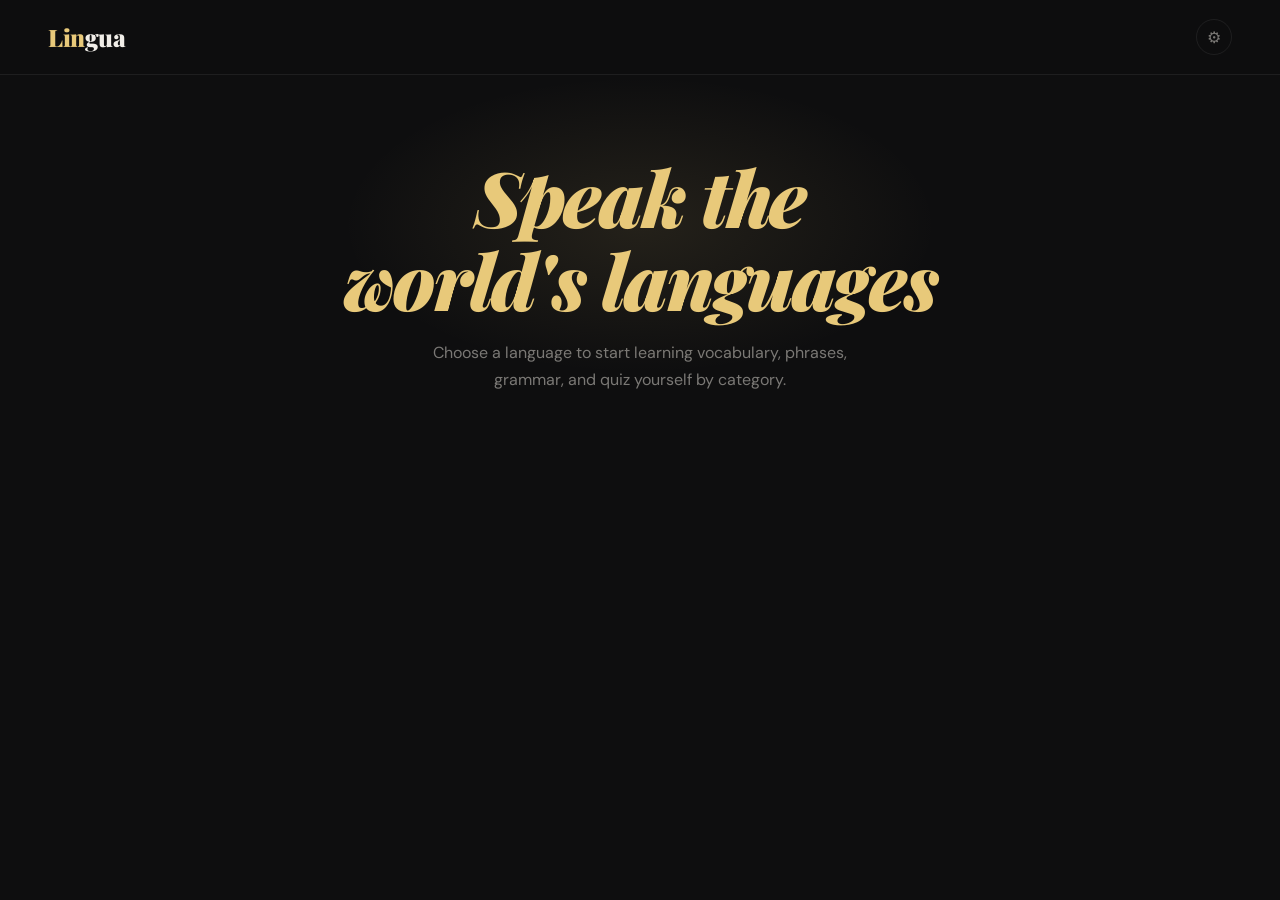
==== main/index.html @ 08e31d97 "Bob Bob" ====
<!DOCTYPE html>
<html lang="en">

<head>
  <meta charset="UTF-8">
  <meta name="viewport" content="width=device-width, initial-scale=1.0">
  <title>Lingua — Learn Languages</title>
  <link href="https://fonts.googleapis.com/css2?family=Playfair+Display:ital,wght@0,400;0,700;0,900;1,400;1,700&family=DM+Sans:wght@300;400;500;600&display=swap" rel="stylesheet">
  <link rel="stylesheet" href="stylesheet.css">
  <script src="languages/spanish.js"></script>
  <script src="languages/french.js"></script>
  <script src="languages/german.js"></script>
  <script src="languages/russian.js"></script>
  <script src="languages/ukrainian.js"></script>
  <script src="languages/italian.js"></script>
  <script src="app.js"></script>
</head>

<body>
  <style src="stylesheet.css"></style>
  <nav>
    <div class="logo"><span id="logoLin">Lin</span><span id="logoGua">gua</span></div>
    <div class="nav-langs" id="navLangs"></div>
    <button class="settings-btn" id="settingsBtn" title="Settings">⚙</button>
  </nav>

  <main>
    <section class="hero">
      <h1><em>Speak the <br>world's languages</em></h1>
      <p>Choose a language to start learning vocabulary, phrases, grammar, and quiz yourself by category.</p>
    </section>

    <div class="lang-picker" id="langPicker"></div>

    <div id="lesson-area">
      <div class="tabs">
        <button class="tab active" data-tab="vocab">Vocabulary</button>
        <button class="tab" data-tab="phrases">Phrases</button>
        <button class="tab" data-tab="grammar">Grammar</button>
        <button class="tab" data-tab="path">Learning Path</button>
        <button class="tab" data-tab="quiz">Quiz</button>
      </div>

      <div class="tab-panel active" id="tab-vocab">
        <div class="section-title" id="vocabTitle"></div>
        <div class="cat-filter" id="vocabCatFilter"></div>
        <div class="vocab-count" id="vocabCount"></div>
        <div class="vocab-grid" id="vocabGrid"></div>
        <p class="vocab-hint">💡 Click any card to reveal the English translation</p>
      </div>

      <div class="tab-panel" id="tab-phrases">
        <div class="section-title" id="phrasesTitle"></div>
        <div class="cat-filter" id="phrasesCatFilter"></div>
        <div class="phrases-list" id="phrasesList"></div>
      </div>

      <div class="tab-panel" id="tab-grammar">
        <div class="section-title" id="grammarTitle"></div>
        <div class="grammar-section" id="grammarSection"></div>
      </div>

      <div class="tab-panel" id="tab-path">
        <div class="section-title" id="pathTitle"></div>
        <div id="pathContent"></div>
      </div>

      <div class="tab-panel" id="tab-quiz">
        <div class="section-title" id="quizTitle"></div>
        <div class="quiz-setup" id="quizSetup">
          <div class="quiz-setup-label">Choose categories to quiz</div>
          <div class="quiz-cat-grid" id="quizCatGrid"></div>
          <div class="quiz-meta" id="quizMeta"></div>
          <button class="btn-start-quiz" id="btnStartQuiz" onclick="startQuiz()">Start Quiz →</button>
        </div>
        <div class="quiz-active" id="quizActive">
          <div class="quiz-wrap">
            <div class="quiz-header">
              <span class="quiz-progress-text" id="quizProgressText"></span>
              <span class="quiz-progress-text" id="quizScoreLive">Score: 0</span>
            </div>
            <div class="quiz-progress-bar">
              <div class="quiz-progress-fill" id="quizProgressFill" style="width:0%"></div>
            </div>
            <div class="quiz-question">
              <div class="quiz-prompt">Translate this word</div>
              <div class="quiz-category-badge" id="quizCatBadge"></div>
              <div class="quiz-word" id="quizWord"></div>
            </div>
            <div class="quiz-options" id="quizOptions"></div>
            <div class="quiz-feedback" id="quizFeedback"></div>
            <button class="btn-next" id="btnNext">Next →</button>
          </div>
        </div>
        <div class="quiz-result" id="quizResult">
          <div class="result-emoji" id="resultEmoji"></div>
          <div class="result-score" id="resultScore"></div>
          <div class="result-label" id="resultLabel"></div>
          <button class="btn-retry" onclick="backToSetup()">← Change Categories</button>
        </div>
      </div>
    </div>
  </main>

  <!-- Settings Panel -->
  <div class="settings-overlay" id="settingsOverlay">
    <div class="settings-panel" id="settingsPanel">
      <div class="settings-header">
        <div class="settings-title">⚙ Settings</div>
        <button class="settings-close" onclick="closeSettings()">✕</button>
      </div>

      <div class="settings-section">
        <div class="settings-section-label">Font Size</div>
        <div class="settings-slider-row">
          <span>A</span>
          <input type="range" class="settings-slider" id="fontSizeSlider" min="0.75" max="1.25" step="0.05" value="1">
          <span style="font-size:1.2rem">A</span>
        </div>
      </div>

      <div class="settings-section">
        <div class="settings-section-label">Body Font</div>
        <div class="settings-chips" id="fontChips">
          <button class="settings-chip active" data-font="'DM Sans', sans-serif">DM Sans</button>
          <button class="settings-chip" data-font="'Inter', sans-serif">Inter</button>
          <button class="settings-chip" data-font="'Georgia', serif">Georgia</button>
          <button class="settings-chip" data-font="'Courier New', monospace">Mono</button>
          <button class="settings-chip" data-font="Jetbrains Mono, monospace">Jetbrains Mono</button>
          <button class="settings-chip" data-font="system-ui, sans-serif">System</button>
        </div>
      </div>

      <div class="settings-section">
        <div class="settings-section-label"> <em>Highlight Color</em> </div>
        <div class="settings-swatches" id="highlightSwatches">
          <div class="settings-swatch active" data-target="highlight" style="background:#f07d6a" data-color="#f07d6a"></div>
          <div class="settings-swatch" data-target="highlight" style="background:#c72626" data-color="#c72626"></div>
          <div class="settings-swatch" data-target="highlight" style="background:#d97415" data-color="#d97415"></div>
          <div class="settings-swatch" data-target="highlight" style="background:#e8c97a" data-color="#e8c97a"></div>
          <div class="settings-swatch" data-target="highlight" style="background:#6fcf97" data-color="#6fcf97"></div>
          <div class="settings-swatch" data-target="highlight" style="background:#1dd269" data-color="#1dd269"></div>
          <div class="settings-swatch" data-target="highlight" style="background:#7ec8e3" data-color="#7ec8e3"></div>
          <div class="settings-swatch" data-target="highlight" style="background:#1993c0" data-color="#1993c0"></div>
          <div class="settings-swatch" data-target="highlight" style="background:#341da4" data-color="#341da4"></div>
          <div class="settings-swatch" data-target="highlight" style="background:#9b8ede" data-color="#9b8ede"></div>
          <div class="settings-swatch" data-target="highlight" style="background:#e3e3e3" data-color="#e3e3e3"></div>
          <div class="settings-swatch" data-target="highlight" style="background:#6b6b6b" data-color="#6b6b6b"></div>
        </div>
        <div class="settings-color-row">
          <label>Custom Color</label>
          <input type="color" class="settings-color-input" id="highlightColorPicker" value="#e8c97a">
        </div>
      </div>

      <div class="settings-section">
        <div class="settings-section-label"> <em>Accent Color</em> </div>
        <div class="settings-swatches" id="accentSwatches">
          <div class="settings-swatch active" data-target="accent" style="background:#f07d6a" data-color="#f07d6a"></div>
          <div class="settings-swatch" data-target="accent" style="background:#c72626" data-color="#c72626"></div>
          <div class="settings-swatch" data-target="accent" style="background:#d97415" data-color="#d97415"></div>
          <div class="settings-swatch" data-target="accent" style="background:#e8c97a" data-color="#e8c97a"></div>
          <div class="settings-swatch" data-target="accent" style="background:#6fcf97" data-color="#6fcf97"></div>
          <div class="settings-swatch" data-target="accent" style="background:#1dd269" data-color="#1dd269"></div>
          <div class="settings-swatch" data-target="accent" style="background:#7ec8e3" data-color="#7ec8e3"></div>
          <div class="settings-swatch" data-target="accent" style="background:#1993c0" data-color="#1993c0"></div>
          <div class="settings-swatch" data-target="accent" style="background:#341da4" data-color="#341da4"></div>
          <div class="settings-swatch" data-target="accent" style="background:#9b8ede" data-color="#9b8ede"></div>
          <div class="settings-swatch" data-target="accent" style="background:#e3e3e3" data-color="#e3e3e3"></div>
          <div class="settings-swatch" data-target="accent" style="background:#6b6b6b" data-color="#6b6b6b"></div>
        </div>
        <div class="settings-color-row">
          <label>Custom Color</label>
          <input type="color" class="settings-color-input" id="accentColorPicker" value="#e8c97a">
        </div>
      </div>

      <button class="settings-reset" onclick="resetSettings()">↺ Reset to defaults</button>
    </div>
  </div>

  <!-- Unit Quiz Overlay -->
  <div class="unit-quiz-overlay" id="unitQuizOverlay">
    <div class="unit-quiz-panel">
      <button class="uq-close" onclick="closeUnitQuiz()">✕</button>
      <div class="uq-header">
        <div class="uq-icon" id="uqIcon"></div>
        <div class="uq-title" id="uqTitle"></div>
        <div class="uq-subtitle" id="uqSubtitle"></div>
      </div>
      <div class="uq-progress-bar">
        <div class="uq-progress-fill" id="uqProgressFill" style="width:0%"></div>
      </div>

      <div id="uqQuestionArea">
        <div class="uq-q-label" id="uqQLabel"></div>
        <div class="uq-word" id="uqWord"></div>
        <div class="uq-options" id="uqOptions"></div>
        <div class="uq-feedback" id="uqFeedback"></div>
        <button class="uq-next" id="uqNext">Next →</button>
      </div>

      <div class="uq-result" id="uqResult">
        <div class="uq-result-emoji" id="uqResultEmoji"></div>
        <div class="uq-result-score" id="uqResultScore"></div>
        <div class="uq-result-msg" id="uqResultMsg"></div>
        <div class="uq-result-actions">
          <button class="uq-btn-pass" id="uqBtnPass" style="display:none">✓ Mark Complete</button>
          <button class="uq-btn-retry" onclick="retryUnitQuiz()">↩ Try Again</button>
        </div>
      </div>
    </div>
  </div>
  <div class="path-modal-overlay" id="pathModalOverlay">
    <div class="path-modal" id="pathModal">
      <button class="path-modal-close" onclick="closePathModal()">✕</button>
      <div class="path-modal-icon" id="pmIcon"></div>
      <div class="path-modal-title" id="pmTitle"></div>
      <div class="path-modal-section" id="pmSection"></div>
      <div class="path-modal-desc" id="pmDesc"></div>
      <div class="path-modal-skills" id="pmSkills"></div>
      <button class="path-modal-cta" id="pmCta"></button>
    </div>
  </div>

  <script src="main.js"></script>
</body>

</html>
---- main/stylesheet.css ----
:root {
    --bg: #0e0e0f;
    --surface: #161618;
    --surface2: #1e1e21;
    --border: rgba(255, 255, 255, 0.07);
    --text: #f0ede8;
    --muted: #7a7875;
    --accent: #e8c97a;
    --accent2: #c4a44e;
    /* themeable colors */
    --logo-color: #e8c97a;
    --hero-em-color: #e8c97a;
    --hero-glow: rgba(232, 201, 122, 0.10);
    /* font scale */
    --font-scale: 1;
    /* body font */
    --body-font: 'DM Sans', sans-serif;
}

* {
    margin: 0;
    padding: 0;
    box-sizing: border-box;
}

body {
    background: var(--bg);
    color: var(--text);
    font-family: var(--body-font);
    font-size: calc(1rem * var(--font-scale));
    min-height: 100vh;
    overflow-x: hidden;
}

/* ═══════════════════════════════════════════
       SETTINGS PANEL
    ═══════════════════════════════════════════ */
.settings-btn {
    background: transparent;
    border: 1px solid var(--border);
    color: var(--muted);
    width: 36px;
    height: 36px;
    border-radius: 50%;
    cursor: pointer;
    font-size: 1rem;
    display: flex;
    align-items: center;
    justify-content: center;
    flex-shrink: 0;
    transition: all 0.2s;
}

.settings-btn:hover {
    border-color: var(--accent);
    color: var(--accent);
}

.settings-overlay {
    display: none;
    position: fixed;
    inset: 0;
    background: rgba(0, 0, 0, 0.6);
    backdrop-filter: blur(8px);
    z-index: 600;
    align-items: flex-start;
    justify-content: flex-end;
    padding: 4.5rem 1.5rem 0;
}

.settings-overlay.open {
    display: flex;
}

.settings-panel {
    background: var(--surface);
    border: 1px solid rgba(255, 255, 255, 0.1);
    border-radius: 20px;
    width: 640px;
    max-height: calc(100vh - 6rem);
    overflow-y: auto;
    padding: 1.6rem;
    animation: fadeUp 0.22s ease both;
}

.settings-header {
    display: flex;
    align-items: center;
    justify-content: space-between;
    margin-bottom: 1.6rem;
}

.settings-title {
    font-family: 'Playfair Display', serif;
    font-size: 1.15rem;
    font-weight: 700;
}

.settings-close {
    background: var(--surface2);
    border: 1px solid var(--border);
    color: var(--muted);
    width: 28px;
    height: 28px;
    border-radius: 50%;
    cursor: pointer;
    font-size: 0.85rem;
    display: flex;
    align-items: center;
    justify-content: center;
    transition: all 0.18s;
}

.settings-close:hover {
    color: var(--text);
}

.settings-section {
    margin-bottom: 1.5rem;
}

.settings-section-label {
    font-size: 0.68rem;
    font-weight: 700;
    letter-spacing: 0.14em;
    text-transform: uppercase;
    color: var(--muted);
    margin-bottom: 0.8rem;
}

/* font size slider */
.settings-slider-row {
    display: flex;
    align-items: center;
    gap: 0.8rem;
}

.settings-slider-row span {
    font-size: 0.78rem;
    color: var(--muted);
    min-width: 28px;
}

.settings-slider {
    flex: 1;
    -webkit-appearance: none;
    appearance: none;
    height: 4px;
    background: var(--surface2);
    border-radius: 2px;
    outline: none;
    cursor: pointer;
}

.settings-slider::-webkit-slider-thumb {
    -webkit-appearance: none;
    width: 16px;
    height: 16px;
    border-radius: 50%;
    background: var(--accent);
    cursor: pointer;
    border: 2px solid var(--bg);
}

/* font style chips */
.settings-chips {
    display: flex;
    flex-wrap: wrap;
    gap: 0.4rem;
}

.settings-chip {
    background: var(--surface2);
    border: 1px solid var(--border);
    color: var(--muted);
    font-family: var(--body-font);
    font-size: 0.78rem;
    padding: 0.35rem 0.8rem;
    border-radius: 100px;
    cursor: pointer;
    transition: all 0.18s;
}

.settings-chip:hover {
    color: var(--text);
    border-color: rgba(255, 255, 255, 0.2);
}

.settings-chip.active {
    border-color: var(--accent);
    color: var(--accent);
    background: rgba(232, 201, 122, 0.08);
}

/* color swatches */
.settings-swatches {
    display: flex;
    flex-wrap: wrap;
    gap: 0.5rem;
}

.settings-swatch {
    width: 28px;
    height: 28px;
    border-radius: 50%;
    cursor: pointer;
    border: 2px solid transparent;
    transition: transform 0.15s, border-color 0.15s;
    flex-shrink: 0;
}

.settings-swatch:hover {
    transform: scale(1.15);
}

.settings-swatch.active {
    border-color: white;
}

/* color input row */
.settings-color-row {
    display: flex;
    align-items: center;
    gap: 0.6rem;
    margin-top: 0.5rem;
}

.settings-color-row label {
    font-size: 0.78rem;
    color: var(--muted);
    flex: 1;
}

.settings-color-input {
    width: 32px;
    height: 32px;
    border-radius: 8px;
    border: 1px solid var(--border);
    padding: 0;
    cursor: pointer;
    background: none;
}

.settings-reset {
    width: 100%;
    background: transparent;
    border: 1px solid var(--border);
    color: var(--muted);
    font-family: var(--body-font);
    font-size: 0.82rem;
    font-weight: 600;
    padding: 0.6rem;
    border-radius: 10px;
    cursor: pointer;
    transition: all 0.18s;
    margin-top: 0.5rem;
}

.settings-reset:hover {
    border-color: rgba(255, 255, 255, 0.2);
    color: var(--text);
}

/* ═══════════════════════════════════════════
       UNIT QUIZ (path node quiz)
    ═══════════════════════════════════════════ */
.unit-quiz-overlay {
    display: none;
    position: fixed;
    inset: 0;
    background: rgba(0, 0, 0, 0.75);
    backdrop-filter: blur(8px);
    z-index: 550;
    align-items: center;
    justify-content: center;
    padding: 1.5rem;
}

.unit-quiz-overlay.open {
    display: flex;
}

.unit-quiz-panel {
    background: var(--surface);
    border: 1px solid rgba(232, 201, 122, 0.2);
    border-radius: 24px;
    width: 100%;
    max-width: 500px;
    max-height: 90vh;
    overflow-y: auto;
    padding: 2rem;
    position: relative;
    animation: fadeUp 0.25s ease both;
}

.uq-close {
    position: absolute;
    top: 1rem;
    right: 1rem;
    background: var(--surface2);
    border: 1px solid var(--border);
    color: var(--muted);
    width: 32px;
    height: 32px;
    border-radius: 50%;
    cursor: pointer;
    font-size: 1rem;
    display: flex;
    align-items: center;
    justify-content: center;
    transition: all 0.18s;
}

.uq-close:hover {
    color: var(--text);
}

.uq-header {
    text-align: center;
    margin-bottom: 1.6rem;
}

.uq-icon {
    font-size: 2.2rem;
    margin-bottom: 0.4rem;
}

.uq-title {
    font-family: 'Playfair Display', serif;
    font-size: 1.3rem;
    font-weight: 700;
    margin-bottom: 0.2rem;
}

.uq-subtitle {
    font-size: 0.8rem;
    color: var(--muted);
}

.uq-progress-bar {
    height: 5px;
    background: var(--surface2);
    border-radius: 3px;
    margin-bottom: 1.6rem;
    overflow: hidden;
}

.uq-progress-fill {
    height: 100%;
    background: linear-gradient(90deg, var(--accent2), var(--accent));
    border-radius: 3px;
    transition: width 0.3s ease;
}

.uq-q-label {
    font-size: 0.72rem;
    font-weight: 600;
    letter-spacing: 0.1em;
    text-transform: uppercase;
    color: var(--muted);
    margin-bottom: 0.5rem;
}

.uq-word {
    font-family: 'Playfair Display', serif;
    font-size: 2rem;
    font-weight: 700;
    margin-bottom: 1.2rem;
    text-align: center;
}

.uq-options {
    display: grid;
    grid-template-columns: 1fr 1fr;
    gap: 0.65rem;
    margin-bottom: 1rem;
}

.uq-opt {
    background: var(--surface2);
    border: 1px solid var(--border);
    color: var(--text);
    font-family: var(--body-font);
    font-size: 0.88rem;
    font-weight: 500;
    padding: 0.85rem 1rem;
    border-radius: 12px;
    cursor: pointer;
    transition: all 0.15s;
    text-align: left;
}

.uq-opt:hover:not(:disabled) {
    border-color: rgba(232, 201, 122, 0.4);
    background: var(--surface);
}

.uq-opt.correct {
    border-color: #6fcf97;
    background: rgba(111, 207, 151, 0.12);
    color: #6fcf97;
}

.uq-opt.wrong {
    border-color: #eb5757;
    background: rgba(235, 87, 87, 0.12);
    color: #eb5757;
}

.uq-opt:disabled {
    cursor: default;
}

.uq-feedback {
    text-align: center;
    min-height: 1.3rem;
    font-size: 0.85rem;
    color: var(--muted);
    margin-bottom: 0.6rem;
}

.uq-feedback.good {
    color: #6fcf97;
}

.uq-feedback.bad {
    color: #eb5757;
}

.uq-next {
    display: none;
    width: 100%;
    background: var(--accent);
    color: var(--bg);
    border: none;
    border-radius: 12px;
    font-family: var(--body-font);
    font-size: 0.95rem;
    font-weight: 700;
    padding: 0.9rem;
    cursor: pointer;
    transition: background 0.2s;
}

.uq-next:hover {
    background: var(--accent2);
}

/* result screen */
.uq-result {
    display: none;
    text-align: center;
    padding: 1rem 0;
}

.uq-result.visible {
    display: block;
}

.uq-result-emoji {
    font-size: 3rem;
    margin-bottom: 0.8rem;
}

.uq-result-score {
    font-family: 'Playfair Display', serif;
    font-size: 2.2rem;
    font-weight: 900;
    color: var(--accent);
    margin-bottom: 0.3rem;
}

.uq-result-msg {
    color: var(--muted);
    font-size: 0.9rem;
    margin-bottom: 1.6rem;
}

.uq-result-actions {
    display: flex;
    gap: 0.7rem;
    justify-content: center;
    flex-wrap: wrap;
}

.uq-btn-pass {
    background: var(--accent);
    color: var(--bg);
    border: none;
    border-radius: 12px;
    font-family: var(--body-font);
    font-size: 0.9rem;
    font-weight: 700;
    padding: 0.8rem 1.6rem;
    cursor: pointer;
    transition: background 0.2s;
}

.uq-btn-pass:hover {
    background: var(--accent2);
}

.uq-btn-retry {
    background: transparent;
    border: 1px solid var(--accent);
    color: var(--accent);
    border-radius: 12px;
    font-family: var(--body-font);
    font-size: 0.9rem;
    font-weight: 600;
    padding: 0.8rem 1.6rem;
    cursor: pointer;
    transition: all 0.2s;
}

.uq-btn-retry:hover {
    background: rgba(232, 201, 122, 0.08);
}

@media (max-width: 480px) {
    .uq-options {
        grid-template-columns: 1fr;
    }
}

nav {
    display: flex;
    align-items: center;
    justify-content: space-between;
    padding: 1.2rem 3rem;
    border-bottom: 1px solid var(--border);
    position: sticky;
    top: 0;
    z-index: 100;
    background: rgba(14, 14, 15, 0.94);
    backdrop-filter: blur(16px);
    gap: 1rem;
}

.logo {
    font-family: 'Playfair Display', serif;
    font-size: 1.5rem;
    font-weight: 900;
    letter-spacing: -0.02em;
    flex-shrink: 0;
}

#logoLin {
    color: var(--logo-color);
}

#logoGua {
    color: var(--text);
}

.nav-langs {
    display: flex;
    gap: 0.4rem;
    flex-wrap: wrap;
}

.nav-lang-btn {
    background: transparent;
    border: 1px solid var(--border);
    color: var(--muted);
    font-family: 'DM Sans', sans-serif;
    font-size: 0.8rem;
    font-weight: 500;
    padding: 0.4rem 0.9rem;
    border-radius: 100px;
    cursor: pointer;
    transition: all 0.2s;
}

.nav-lang-btn:hover,
.nav-lang-btn.active {
    border-color: var(--accent);
    color: var(--accent);
    background: rgba(232, 201, 122, 0.08);
}

.hero {
    text-align: center;
    padding: 5rem 2rem 3rem;
    position: relative;
}

.hero::before {
    content: '';
    position: absolute;
    top: 0;
    left: 50%;
    transform: translateX(-50%);
    width: 600px;
    height: 300px;
    background: radial-gradient(ellipse, var(--hero-glow) 0%, transparent 70%);
    pointer-events: none;
}

.hero-eyebrow {
    font-size: 0.75rem;
    font-weight: 600;
    letter-spacing: 0.18em;
    text-transform: uppercase;
    color: var(--accent);
    margin-bottom: 1.2rem;
}

.hero h1 {
    font-family: 'Playfair Display', serif;
    font-size: clamp(2.6rem, 6vw, 4.8rem);
    font-weight: 900;
    line-height: 1.07;
    letter-spacing: -0.03em;
    margin-bottom: 1.2rem;
}

.hero h1 em {
    font-style: italic;
    color: var(--hero-em-color);
}

.hero p {
    font-size: 1rem;
    color: var(--muted);
    max-width: 460px;
    margin: 0 auto 2.5rem;
    line-height: 1.7;
}

.lang-picker {
    display: flex;
    justify-content: center;
    gap: 1.1rem;
    flex-wrap: wrap;
    margin-bottom: 3.5rem;
}

.lang-card {
    background: var(--surface);
    border: 1px solid var(--border);
    border-radius: 20px;
    padding: 1.6rem 2.2rem;
    cursor: pointer;
    transition: all 0.25s;
    text-align: center;
    min-width: 145px;
    position: relative;
    overflow: hidden;
}

.lang-card::before {
    content: '';
    position: absolute;
    inset: 0;
    background: linear-gradient(135deg, rgba(232, 201, 122, 0.08), transparent);
    opacity: 0;
    transition: opacity 0.25s;
}

.lang-card:hover {
    border-color: var(--accent);
    transform: translateY(-3px);
}

.lang-card:hover::before {
    opacity: 1;
}

.lang-card.selected {
    border-color: var(--accent);
    background: #0e0e0e;
}

.lang-card.selected::before {
    opacity: 1;
}

.lang-flag {
    font-size: 2.6rem;
    margin-bottom: 0.5rem;
    display: block;
}

.lang-name {
    font-family: 'Playfair Display', serif;
    font-size: 1.05rem;
    font-weight: 700;
}

.lang-native {
    font-size: 0.75rem;
    color: var(--muted);
    margin-top: 0.2rem;
}

#lesson-area {
    max-width: 960px;
    margin: 0 auto;
    padding: 0 2rem 6rem;
    display: none;
}

#lesson-area.visible {
    display: block;
}

.section-title {
    font-family: 'Playfair Display', serif;
    font-size: 1.7rem;
    font-weight: 700;
    margin-bottom: 1.4rem;
}

.section-title span {
    color: var(--accent);
}

.tabs {
    display: flex;
    gap: 0.3rem;
    border-bottom: 1px solid var(--border);
    margin-bottom: 2.5rem;
    overflow-x: auto;
}

.tab {
    background: transparent;
    border: none;
    color: var(--muted);
    font-family: 'DM Sans', sans-serif;
    font-size: 0.88rem;
    font-weight: 500;
    padding: 0.75rem 1.3rem;
    cursor: pointer;
    border-bottom: 2px solid transparent;
    margin-bottom: -1px;
    transition: all 0.2s;
    white-space: nowrap;
}

.tab:hover {
    color: var(--text);
}

.tab.active {
    color: var(--accent);
    border-bottom-color: var(--accent);
}

.cat-filter {
    display: flex;
    gap: 0.5rem;
    flex-wrap: wrap;
    margin-bottom: 1.8rem;
}

.cat-btn {
    background: var(--surface);
    border: 1px solid var(--border);
    color: var(--muted);
    font-family: 'DM Sans', sans-serif;
    font-size: 0.78rem;
    font-weight: 600;
    letter-spacing: 0.05em;
    padding: 0.38rem 0.9rem;
    border-radius: 100px;
    cursor: pointer;
    transition: all 0.18s;
}

.cat-btn:hover {
    color: var(--text);
    border-color: rgba(255, 255, 255, 0.18);
}

.cat-btn.active {
    border-color: var(--accent);
    color: var(--accent);
    background: rgba(232, 201, 122, 0.08);
}

.vocab-count {
    font-size: 0.8rem;
    color: var(--muted);
    margin-bottom: 1rem;
}

.vocab-count strong {
    color: var(--accent);
}

.vocab-grid {
    display: grid;
    grid-template-columns: repeat(auto-fill, minmax(185px, 1fr));
    gap: 0.85rem;
}

.vocab-card {
    background: var(--surface);
    border: 1px solid var(--border);
    border-radius: 14px;
    padding: 1.2rem 1.3rem;
    cursor: pointer;
    transition: all 0.2s;
    position: relative;
}

.vocab-card:hover {
    border-color: rgba(232, 201, 122, 0.25);
    transform: translateY(-2px);
}

.vocab-card.revealed {
    border-color: rgba(232, 201, 122, 0.2);
    background: rgba(232, 201, 122, 0.03);
}

.vocab-card .foreign {
    font-family: 'Playfair Display', serif;
    font-size: 1.2rem;
    font-weight: 700;
    margin-bottom: 0.25rem;
}

.vocab-card .english {
    font-size: 0.82rem;
    color: var(--muted);
    display: none;
}

.vocab-card.revealed .english {
    display: block;
}

.vocab-card .category-tag {
    position: absolute;
    top: 0.7rem;
    right: 0.75rem;
    font-size: 0.62rem;
    font-weight: 600;
    letter-spacing: 0.08em;
    text-transform: uppercase;
    color: var(--accent2);
    opacity: 0.75;
}

.vocab-hint {
    font-size: 0.73rem;
    color: var(--muted);
    margin-top: 1.3rem;
    text-align: center;
}

.phrases-list {
    display: flex;
    flex-direction: column;
    gap: 0.85rem;
}

.phrase-item {
    background: var(--surface);
    border: 1px solid var(--border);
    border-radius: 13px;
    padding: 1.1rem 1.4rem;
    display: grid;
    grid-template-columns: 1fr 1fr auto;
    gap: 1rem;
    align-items: center;
}

.phrase-foreign {
    font-family: 'Playfair Display', serif;
    font-size: 1.05rem;
}

.phrase-english {
    font-size: 0.87rem;
    color: var(--muted);
}

.phrase-context {
    font-size: 0.7rem;
    color: var(--accent2);
    font-weight: 600;
    letter-spacing: 0.06em;
    text-transform: uppercase;
    text-align: right;
}

.grammar-section {
    display: flex;
    flex-direction: column;
    gap: 1.3rem;
}

.grammar-block {
    background: var(--surface);
    border: 1px solid var(--border);
    border-radius: 15px;
    padding: 1.6rem;
}

.grammar-block h3 {
    font-family: 'Playfair Display', serif;
    font-size: 1.15rem;
    margin-bottom: 0.7rem;
    color: var(--accent);
}

.grammar-block p {
    color: var(--muted);
    font-size: 0.92rem;
    line-height: 1.7;
    margin-bottom: 0.7rem;
}

.grammar-example {
    background: var(--surface2);
    border-radius: 9px;
    padding: 0.8rem 1.1rem;
    margin-top: 0.45rem;
    font-family: 'Playfair Display', serif;
    font-size: 0.97rem;
    border-left: 3px solid var(--accent);
}

.grammar-example span {
    color: var(--muted);
    font-family: 'DM Sans', sans-serif;
    font-size: 0.82rem;
    font-style: normal;
    margin-left: 0.7rem;
}

/* QUIZ */
.quiz-setup {
    background: var(--surface);
    border: 1px solid var(--border);
    border-radius: 18px;
    padding: 2rem;
    margin-bottom: 1.8rem;
}

.quiz-setup-label {
    font-size: 0.75rem;
    font-weight: 600;
    letter-spacing: 0.12em;
    text-transform: uppercase;
    color: var(--muted);
    margin-bottom: 0.9rem;
}

.quiz-cat-grid {
    display: flex;
    flex-wrap: wrap;
    gap: 0.5rem;
    margin-bottom: 1.2rem;
}

.quiz-cat-btn {
    background: var(--surface2);
    border: 1px solid var(--border);
    color: var(--muted);
    font-family: 'DM Sans', sans-serif;
    font-size: 0.8rem;
    font-weight: 600;
    padding: 0.42rem 1rem;
    border-radius: 100px;
    cursor: pointer;
    transition: all 0.18s;
}

.quiz-cat-btn:hover {
    color: var(--text);
    border-color: rgba(255, 255, 255, 0.2);
}

.quiz-cat-btn.selected {
    border-color: var(--accent);
    color: var(--accent);
    background: rgba(232, 201, 122, 0.08);
}

.quiz-meta {
    font-size: 0.82rem;
    color: var(--muted);
    margin-bottom: 1.2rem;
}

.quiz-meta strong {
    color: var(--accent);
}

.btn-start-quiz {
    background: var(--accent);
    color: var(--bg);
    border: none;
    border-radius: 11px;
    font-family: 'DM Sans', sans-serif;
    font-size: 0.95rem;
    font-weight: 700;
    padding: 0.85rem 2rem;
    cursor: pointer;
    transition: background 0.2s;
}

.btn-start-quiz:hover:not(:disabled) {
    background: var(--accent2);
}

.btn-start-quiz:disabled {
    opacity: 0.4;
    cursor: not-allowed;
}

.quiz-active {
    display: none;
}

.quiz-active.running {
    display: block;
}

.quiz-wrap {
    max-width: 540px;
    margin: 0 auto;
}

.quiz-header {
    display: flex;
    justify-content: space-between;
    align-items: center;
    margin-bottom: 1rem;
}

.quiz-progress-text {
    font-size: 0.82rem;
    color: var(--muted);
}

.quiz-progress-bar {
    height: 4px;
    background: var(--surface2);
    border-radius: 2px;
    margin-bottom: 1.5rem;
    overflow: hidden;
}

.quiz-progress-fill {
    height: 100%;
    background: var(--accent);
    border-radius: 2px;
    transition: width 0.3s ease;
}

.quiz-question {
    background: var(--surface);
    border: 1px solid var(--border);
    border-radius: 20px;
    padding: 2.2rem;
    text-align: center;
    margin-bottom: 1.3rem;
}

.quiz-prompt {
    font-size: 0.75rem;
    color: var(--muted);
    margin-bottom: 0.7rem;
    letter-spacing: 0.1em;
    text-transform: uppercase;
}

.quiz-category-badge {
    display: inline-block;
    font-size: 0.68rem;
    font-weight: 600;
    letter-spacing: 0.08em;
    text-transform: uppercase;
    color: var(--accent2);
    background: rgba(232, 201, 122, 0.08);
    padding: 0.2rem 0.7rem;
    border-radius: 100px;
    margin-bottom: 0.9rem;
}

.quiz-word {
    font-family: 'Playfair Display', serif;
    font-size: 2.3rem;
    font-weight: 700;
}

.quiz-options {
    display: grid;
    grid-template-columns: 1fr 1fr;
    gap: 0.7rem;
}

.quiz-opt {
    background: var(--surface);
    border: 1px solid var(--border);
    color: var(--text);
    font-family: 'DM Sans', sans-serif;
    font-size: 0.9rem;
    font-weight: 500;
    padding: 0.9rem 1.2rem;
    border-radius: 11px;
    cursor: pointer;
    transition: all 0.18s;
    text-align: left;
}

.quiz-opt:hover:not(:disabled) {
    border-color: rgba(232, 201, 122, 0.35);
    background: var(--surface2);
}

.quiz-opt.correct {
    border-color: #6fcf97;
    background: rgba(111, 207, 151, 0.1);
    color: #6fcf97;
}

.quiz-opt.wrong {
    border-color: #eb5757;
    background: rgba(235, 87, 87, 0.1);
    color: #eb5757;
}

.quiz-opt:disabled {
    cursor: default;
}

.quiz-feedback {
    text-align: center;
    margin-top: 1rem;
    font-size: 0.88rem;
    min-height: 1.4rem;
    color: var(--muted);
}

.quiz-feedback.good {
    color: #6fcf97;
}

.quiz-feedback.bad {
    color: #eb5757;
}

.btn-next {
    display: none;
    width: 100%;
    margin-top: 0.9rem;
    background: var(--accent);
    color: var(--bg);
    border: none;
    border-radius: 11px;
    font-family: 'DM Sans', sans-serif;
    font-size: 0.95rem;
    font-weight: 700;
    padding: 0.9rem;
    cursor: pointer;
    transition: background 0.2s;
}

.btn-next:hover {
    background: var(--accent2);
}

.quiz-result {
    display: none;
    text-align: center;
    background: var(--surface);
    border: 1px solid var(--border);
    border-radius: 20px;
    padding: 3rem 2rem;
}

.quiz-result.visible {
    display: block;
}

.result-emoji {
    font-size: 3rem;
    margin-bottom: 1rem;
}

.result-score {
    font-family: 'Playfair Display', serif;
    font-size: 2.5rem;
    font-weight: 900;
    color: var(--accent);
    margin-bottom: 0.4rem;
}

.result-label {
    color: var(--muted);
    font-size: 0.95rem;
    margin-bottom: 1.8rem;
}

.btn-retry {
    background: transparent;
    border: 1px solid var(--accent);
    color: var(--accent);
    font-family: 'DM Sans', sans-serif;
    font-size: 0.9rem;
    font-weight: 600;
    padding: 0.75rem 2rem;
    border-radius: 11px;
    cursor: pointer;
    transition: all 0.2s;
}

.btn-retry:hover {
    background: rgba(232, 201, 122, 0.08);
}

.tab-panel {
    display: none;
}

.tab-panel.active {
    display: block;
}

@keyframes fadeUp {
    from {
        opacity: 0;
        transform: translateY(16px);
    }

    to {
        opacity: 1;
        transform: translateY(0);
    }
}

.animate-in {
    animation: fadeUp 0.38s ease both;
}

@media (max-width: 620px) {
    nav {
        padding: 1rem 1.2rem;
    }

    .hero {
        padding: 3.5rem 1.2rem 2rem;
    }

    .phrase-item {
        grid-template-columns: 1fr;
    }

    .quiz-options {
        grid-template-columns: 1fr;
    }
}

/* ═══════════════════════════════════════════════
       LEARNING PATH — Duolingo-style skill tree
    ═══════════════════════════════════════════════ */

.path-header {
    display: flex;
    align-items: center;
    justify-content: space-between;
    flex-wrap: wrap;
    gap: 1rem;
    margin-bottom: 2rem;
}

.path-legend {
    display: flex;
    gap: 1.2rem;
    align-items: center;
    flex-wrap: wrap;
}

.path-legend-item {
    display: flex;
    align-items: center;
    gap: 0.4rem;
    font-size: 0.75rem;
    color: var(--muted);
}

.legend-dot {
    width: 10px;
    height: 10px;
    border-radius: 50%;
    flex-shrink: 0;
}

.legend-dot.done {
    background: var(--accent);
}

.legend-dot.active {
    background: #7ec8e3;
}

.legend-dot.locked {
    background: var(--surface2);
    border: 1px solid var(--border);
}

/* The spine track */
.path-track {
    position: relative;
    display: flex;
    flex-direction: column;
    align-items: center;
    gap: 0;
    padding-bottom: 3rem;
}

/* Section divider banners */
.path-section-banner {
    width: 100%;
    max-width: 480px;
    background: var(--surface2);
    border: 1px solid var(--border);
    border-radius: 14px;
    padding: 0.9rem 1.5rem;
    margin: 2rem 0 1.2rem;
    display: flex;
    align-items: center;
    gap: 0.9rem;
}

.path-section-banner:first-of-type {
    margin-top: 0;
}

.path-section-icon {
    font-size: 1.5rem;
    flex-shrink: 0;
}

.path-section-info {
    flex: 1;
}

.path-section-title {
    font-family: 'Playfair Display', serif;
    font-size: 1rem;
    font-weight: 700;
    color: var(--text);
}

.path-section-subtitle {
    font-size: 0.75rem;
    color: var(--muted);
    margin-top: 0.15rem;
}

.path-section-progress {
    font-size: 0.72rem;
    font-weight: 600;
    color: var(--accent);
    white-space: nowrap;
}

/* Connector line between nodes */
.path-connector {
    width: 3px;
    height: 28px;
    background: var(--border);
    border-radius: 2px;
    flex-shrink: 0;
}

.path-connector.done {
    background: rgba(232, 201, 122, 0.4);
}

/* Individual skill nodes */
.path-row {
    display: flex;
    align-items: center;
    gap: 1rem;
    width: 100%;
    max-width: 480px;
    position: relative;
}

/* Zig-zag offset classes */
.path-row.offset-left {
    transform: translateX(-60px);
}

.path-row.offset-right {
    transform: translateX(60px);
}

.path-row.offset-center {
    transform: translateX(0);
}

.path-node-btn {
    position: relative;
    width: 72px;
    height: 72px;
    border-radius: 50%;
    border: none;
    cursor: pointer;
    flex-shrink: 0;
    display: flex;
    flex-direction: column;
    align-items: center;
    justify-content: center;
    transition: transform 0.2s, box-shadow 0.2s;
    font-size: 1.8rem;
    background: var(--surface2);
    box-shadow: 0 4px 0 rgba(0, 0, 0, 0.4);
}

.path-node-btn:hover:not(.locked) {
    transform: translateY(-3px);
    box-shadow: 0 7px 0 rgba(0, 0, 0, 0.4);
}

.path-node-btn:active:not(.locked) {
    transform: translateY(1px);
    box-shadow: 0 2px 0 rgba(0, 0, 0, 0.4);
}

/* State: done */
.path-node-btn.done {
    background: linear-gradient(145deg, #d4a843, #e8c97a);
    box-shadow: 0 4px 0 #a07828;
}

.path-node-btn.done:hover {
    box-shadow: 0 7px 0 #a07828;
}

/* State: active (current) */
.path-node-btn.active {
    background: linear-gradient(145deg, #5bb8d4, #7ec8e3);
    box-shadow: 0 4px 0 #3a8fa8;
    animation: pulse-node 2s ease-in-out infinite;
}

.path-node-btn.active:hover {
    box-shadow: 0 7px 0 #3a8fa8;
}

/* State: locked */
.path-node-btn.locked {
    opacity: 0.38;
    cursor: default;
    box-shadow: 0 4px 0 rgba(0, 0, 0, 0.2);
}

@keyframes pulse-node {

    0%,
    100% {
        box-shadow: 0 4px 0 #3a8fa8, 0 0 0 0 rgba(126, 200, 227, 0.4);
    }

    50% {
        box-shadow: 0 4px 0 #3a8fa8, 0 0 0 10px rgba(126, 200, 227, 0);
    }
}

/* Crown / star on completed */
.path-node-crown {
    position: absolute;
    top: -10px;
    font-size: 0.85rem;
}

/* XP badge */
.path-node-xp {
    position: absolute;
    bottom: -8px;
    background: var(--bg);
    border: 1.5px solid var(--border);
    border-radius: 100px;
    font-size: 0.6rem;
    font-weight: 700;
    color: var(--accent);
    padding: 0.1rem 0.45rem;
    letter-spacing: 0.04em;
}

.path-node-btn.active .path-node-xp {
    border-color: #7ec8e3;
    color: #7ec8e3;
}

.path-node-btn.locked .path-node-xp {
    color: var(--muted);
}

/* Node label beside the bubble */
.path-node-label {
    flex: 1;
}

.path-node-name {
    font-family: 'Playfair Display', serif;
    font-size: 0.95rem;
    font-weight: 700;
    color: var(--text);
    margin-bottom: 0.2rem;
}

.path-node-desc {
    font-size: 0.77rem;
    color: var(--muted);
    line-height: 1.45;
}

.path-node-tag {
    display: inline-block;
    font-size: 0.62rem;
    font-weight: 700;
    letter-spacing: 0.08em;
    text-transform: uppercase;
    padding: 0.15rem 0.55rem;
    border-radius: 100px;
    margin-top: 0.35rem;
}

.path-node-tag.done {
    background: rgba(232, 201, 122, 0.15);
    color: var(--accent);
}

.path-node-tag.active {
    background: rgba(126, 200, 227, 0.15);
    color: #7ec8e3;
}

.path-node-tag.locked {
    background: var(--surface2);
    color: var(--muted);
}

/* Streak / overall progress bar */
.path-overall-bar {
    width: 100%;
    max-width: 480px;
    background: var(--surface);
    border: 1px solid var(--border);
    border-radius: 14px;
    padding: 1.2rem 1.6rem;
    margin-bottom: 2.5rem;
    display: flex;
    align-items: center;
    gap: 1.4rem;
}

.path-overall-emoji {
    font-size: 2rem;
    flex-shrink: 0;
}

.path-overall-info {
    flex: 1;
}

.path-overall-title {
    font-size: 0.8rem;
    font-weight: 600;
    letter-spacing: 0.1em;
    text-transform: uppercase;
    color: var(--muted);
    margin-bottom: 0.5rem;
}

.path-overall-track {
    height: 8px;
    background: var(--surface2);
    border-radius: 4px;
    overflow: hidden;
}

.path-overall-fill {
    height: 100%;
    background: linear-gradient(90deg, var(--accent2), var(--accent));
    border-radius: 4px;
    transition: width 0.6s ease;
}

.path-overall-pct {
    font-size: 0.75rem;
    color: var(--accent);
    font-weight: 600;
    margin-top: 0.35rem;
}

/* No path placeholder */
.path-empty {
    text-align: center;
    padding: 4rem 2rem;
    color: var(--muted);
}

.path-empty-icon {
    font-size: 3rem;
    margin-bottom: 1rem;
}

.path-empty h3 {
    font-family: 'Playfair Display', serif;
    font-size: 1.3rem;
    color: var(--text);
    margin-bottom: 0.6rem;
}

.path-empty p {
    font-size: 0.88rem;
    line-height: 1.6;
    max-width: 340px;
    margin: 0 auto;
}

/* Modal overlay for node detail */
.path-modal-overlay {
    display: none;
    position: fixed;
    inset: 0;
    background: rgba(0, 0, 0, 0.65);
    backdrop-filter: blur(6px);
    z-index: 500;
    align-items: center;
    justify-content: center;
    padding: 1.5rem;
}

.path-modal-overlay.open {
    display: flex;
}

.path-modal {
    background: var(--surface);
    border: 1px solid rgba(232, 201, 122, 0.2);
    border-radius: 22px;
    padding: 2rem;
    max-width: 420px;
    width: 100%;
    position: relative;
    animation: fadeUp 0.25s ease both;
}

.path-modal-close {
    position: absolute;
    top: 1rem;
    right: 1rem;
    background: var(--surface2);
    border: 1px solid var(--border);
    color: var(--muted);
    border-radius: 50%;
    width: 32px;
    height: 32px;
    font-size: 1rem;
    cursor: pointer;
    display: flex;
    align-items: center;
    justify-content: center;
    transition: all 0.18s;
}

.path-modal-close:hover {
    color: var(--text);
    border-color: rgba(255, 255, 255, 0.2);
}

.path-modal-icon {
    font-size: 2.8rem;
    text-align: center;
    margin-bottom: 0.7rem;
}

.path-modal-title {
    font-family: 'Playfair Display', serif;
    font-size: 1.4rem;
    font-weight: 700;
    text-align: center;
    margin-bottom: 0.3rem;
}

.path-modal-section {
    font-size: 0.72rem;
    font-weight: 600;
    letter-spacing: 0.1em;
    text-transform: uppercase;
    color: var(--accent);
    text-align: center;
    margin-bottom: 1rem;
}

.path-modal-desc {
    color: var(--muted);
    font-size: 0.88rem;
    line-height: 1.65;
    text-align: center;
    margin-bottom: 1.4rem;
}

.path-modal-skills {
    display: flex;
    flex-wrap: wrap;
    gap: 0.5rem;
    justify-content: center;
    margin-bottom: 1.6rem;
}

.path-modal-skill-tag {
    background: var(--surface2);
    border: 1px solid var(--border);
    border-radius: 100px;
    font-size: 0.75rem;
    padding: 0.3rem 0.8rem;
    color: var(--muted);
}

.path-modal-cta {
    width: 100%;
    background: var(--accent);
    color: var(--bg);
    border: none;
    border-radius: 12px;
    font-family: 'DM Sans', sans-serif;
    font-size: 0.95rem;
    font-weight: 700;
    padding: 0.9rem;
    cursor: pointer;
    transition: background 0.2s;
}

.path-modal-cta:hover {
    background: var(--accent2);
}

.path-modal-cta.locked-cta {
    background: var(--surface2);
    color: var(--muted);
    cursor: default;
}

@media (max-width: 620px) {
    .path-row.offset-left {
        transform: translateX(-28px);
    }

    .path-row.offset-right {
        transform: translateX(28px);
    }
}
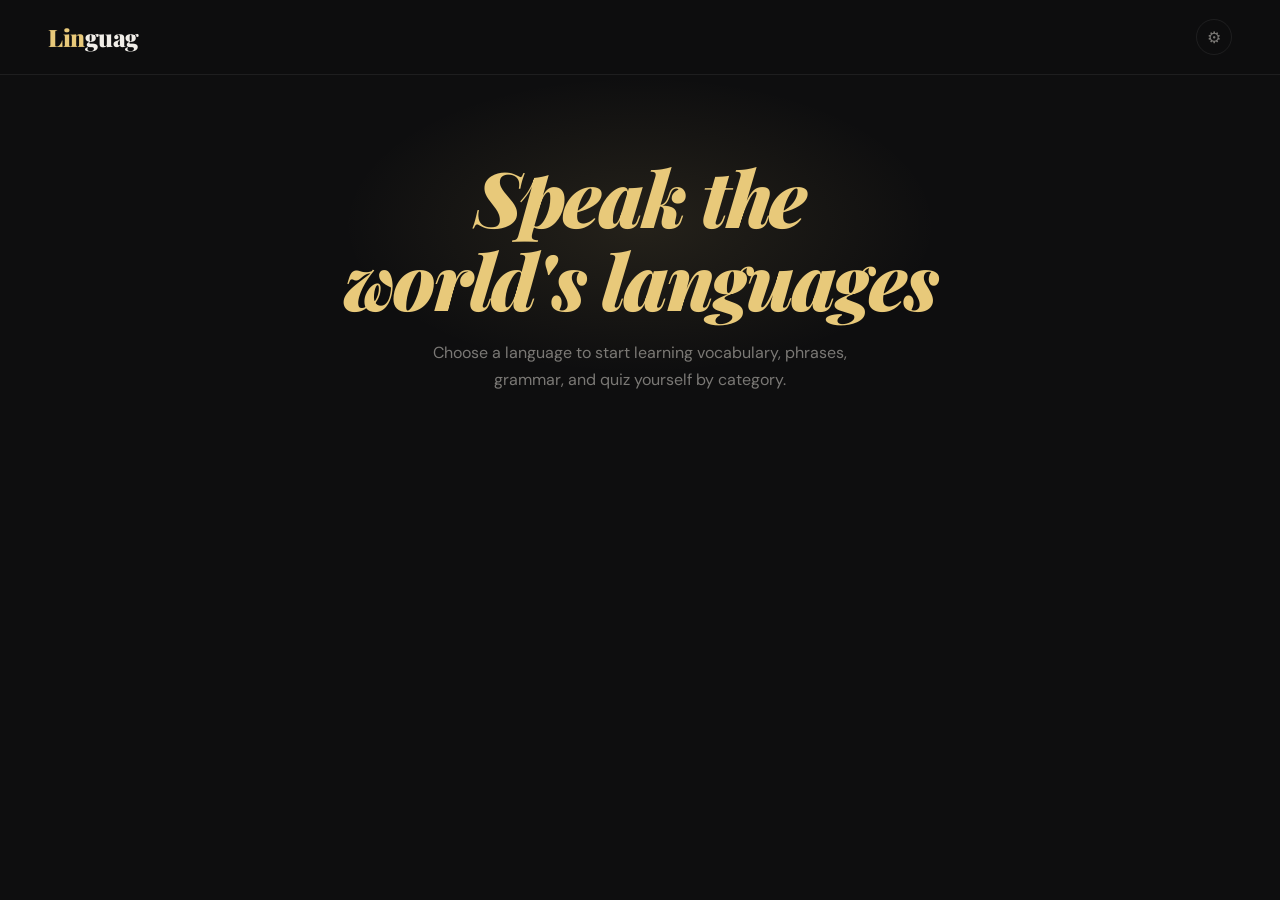
==== commit 4834100a: "Fixed Language Stuff And Added More German Fixed Languages, Just Not Working Added More German" ====
--- a/main/index.html
+++ b/main/index.html
@@ -4,7 +4,7 @@
 <head>
   <meta charset="UTF-8">
   <meta name="viewport" content="width=device-width, initial-scale=1.0">
-  <title>Lingua — Learn Languages</title>
+  <title>Linguag — Learn Languages</title>
   <link href="https://fonts.googleapis.com/css2?family=Playfair+Display:ital,wght@0,400;0,700;0,900;1,400;1,700&family=DM+Sans:wght@300;400;500;600&display=swap" rel="stylesheet">
   <link rel="stylesheet" href="stylesheet.css">
   <script src="languages/spanish.js"></script>
@@ -19,7 +19,7 @@
 <body>
   <style src="stylesheet.css"></style>
   <nav>
-    <div class="logo"><span id="logoLin">Lin</span><span id="logoGua">gua</span></div>
+    <div class="logo"><span id="logoLin">Lin</span><span id="logoGua">guag</span></div>
     <div class="nav-langs" id="navLangs"></div>
     <button class="settings-btn" id="settingsBtn" title="Settings">⚙</button>
   </nav>
